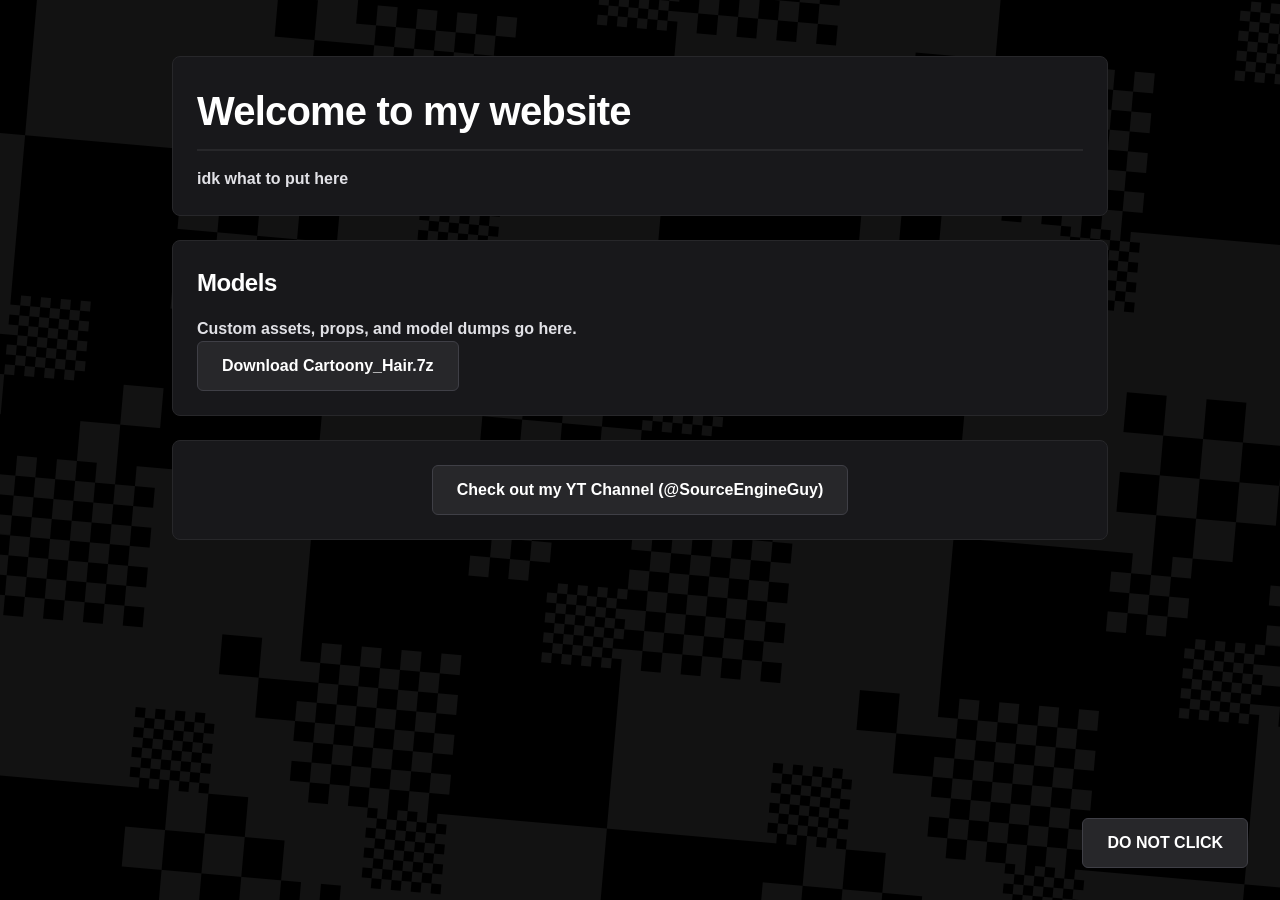
==== index.html @ e9e5e1c4 "Add files via upload" ====
<!DOCTYPE html>
<html lang="en">
<head>
    <meta charset="UTF-8">
    <meta name="viewport" content="width=device-width, initial-scale=1.0">
    <title>SourceEngineGuy's Website</title>
    <link rel="stylesheet" href="styles.css">
    <style>
        .bottom-right-btn {
            position: fixed;
            bottom: 2rem;
            right: 2rem;
            z-index: 1000;
        }
    </style>
</head>
<body>

    <header>
        <nav>
        </nav>
    </header>

    <main>
        <section id="core-content">
            <article class="container">
                <h1>Welcome to my website</h1>
                <p>idk what to put here</p>
            </article>
        </section>

        <section id="models">
            <article class="container">
                <h2>Models</h2>
                <p>Custom assets, props, and model dumps go here.</p>
                <a href="Cartoony_Hair.7z" download class="action-btn">Download Cartoony_Hair.7z</a>
            </article>
        </section>
    </main>

    <footer>
    </footer>

    <a href="uzicutout.html" class="action-btn bottom-right-btn">DO NOT CLICK</a>

    <script src="app.js"></script>
</body>
</html>
---- styles.css ----
* {
    box-sizing: border-box;
    margin: 0;
    padding: 0;
}

body {
    background-color: #0f0f11;
    color: #e1e1e6;
    font-family: "Liberation Sans", -apple-system, BlinkMacSystemFont, "Segoe UI", Roboto, sans-serif;
    font-weight: 700;
    line-height: 1.5;
    padding: 2rem;
    max-width: 1000px;
    margin: 0 auto;
}

h1, h2, h3, h4, h5, h6 {
    font-weight: 700;
    color: #ffffff;
    letter-spacing: -0.02em;
    margin-bottom: 1rem;
}

h1 {
    font-size: 2.5rem;
    border-bottom: 2px solid #27272a;
    padding-bottom: 0.5rem;
}

a {
    color: #38bdf8;
    text-decoration: none;
    font-weight: 700;
    transition: color 0.15s ease-in-out;
}

a:hover {
    color: #7dd3fc;
    text-decoration: underline;
}

.container {
    background-color: #18181b;
    border: 1px solid #27272a;
    border-radius: 8px;
    padding: 1.5rem;
    margin-top: 1.5rem;
}

img, video {
    max-width: 100%;
    height: auto;
    border-radius: 4px;
    display: block;
}

audio {
    width: 100%;
    margin: 0.5rem 0;
}

pre, code {
    font-family: "Liberation Mono", monospace;
    font-weight: 700;
    background-color: #09090b;
    color: #a1a1aa;
    border-radius: 4px;
}

code {
    padding: 0.2rem 0.4rem;
}

pre {
    padding: 1rem;
    overflow-x: auto;
    border: 1px solid #27272a;
}

body {
    background-color: #0f0f11;
    position: relative;
    color: #e1e1e6;
    font-family: "Liberation Sans", -apple-system, BlinkMacSystemFont, "Segoe UI", Roboto, sans-serif;
    font-weight: 700;
    line-height: 1.5;
    padding: 2rem;
    max-width: 1000px;
    margin: 0 auto;
    overflow-x: hidden;
}

body::before {
    content: "";
    position: fixed;
    top: -50vh;
    left: -50vw;
    width: 200vw;
    height: 200vh;
    background-image: url('background.png');
    background-repeat: repeat;
    
    transform: rotate(5deg);
    
    animation: panAtAngle 40s linear infinite;
    
    z-index: -1;
    pointer-events: none;
}

@keyframes panAtAngle {
    0% {
        background-position: 0px 0px;
    }
    100% {
        background-position: 1000px 0px;
    }
}
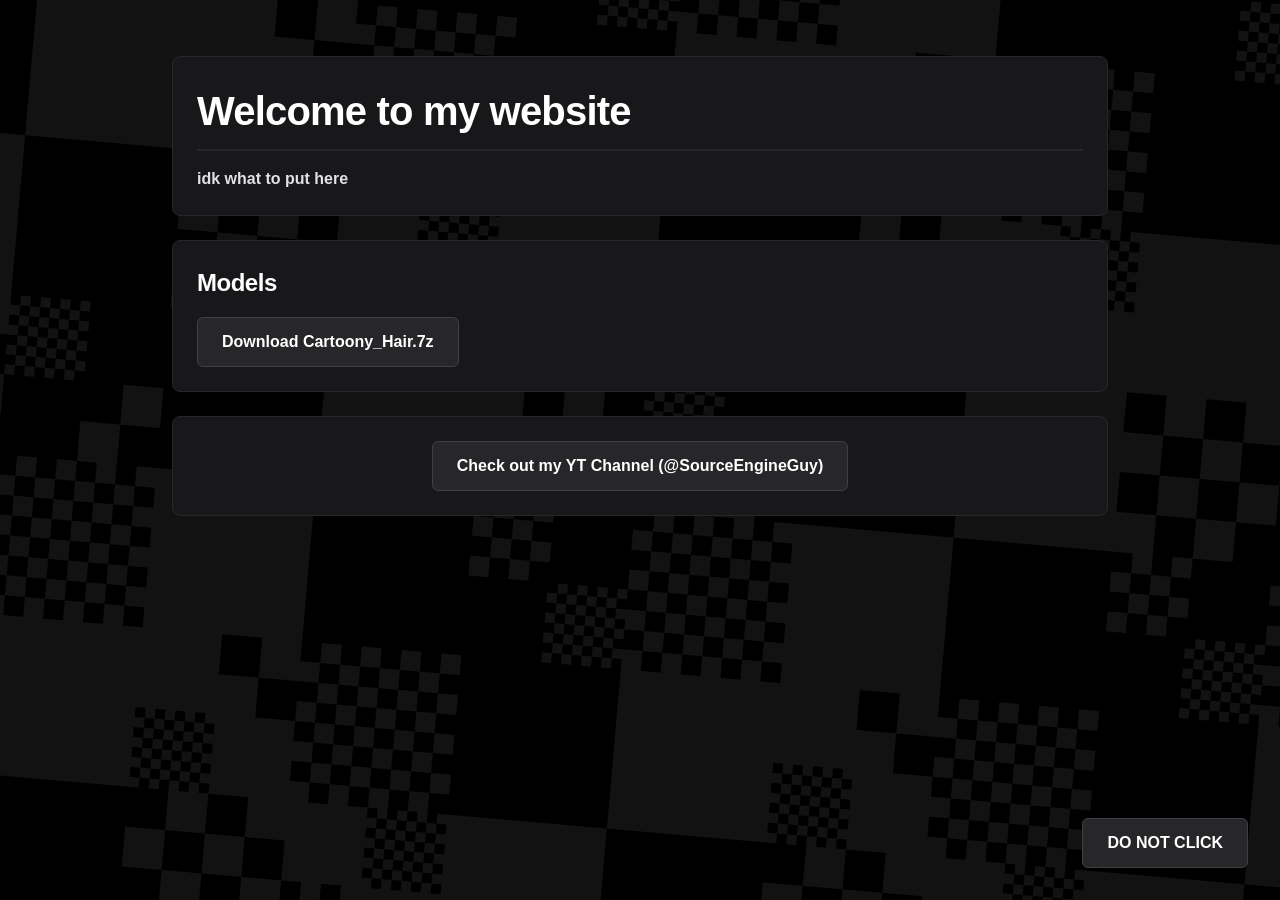
==== commit ae4e6043: "Updated index.html" ====
--- a/index.html
+++ b/index.html
@@ -32,7 +32,6 @@
         <section id="models">
             <article class="container">
                 <h2>Models</h2>
-                <p>Custom assets, props, and model dumps go here.</p>
                 <a href="Cartoony_Hair.7z" download class="action-btn">Download Cartoony_Hair.7z</a>
             </article>
         </section>
@@ -45,4 +44,4 @@
 
     <script src="app.js"></script>
 </body>
-</html>+</html>
